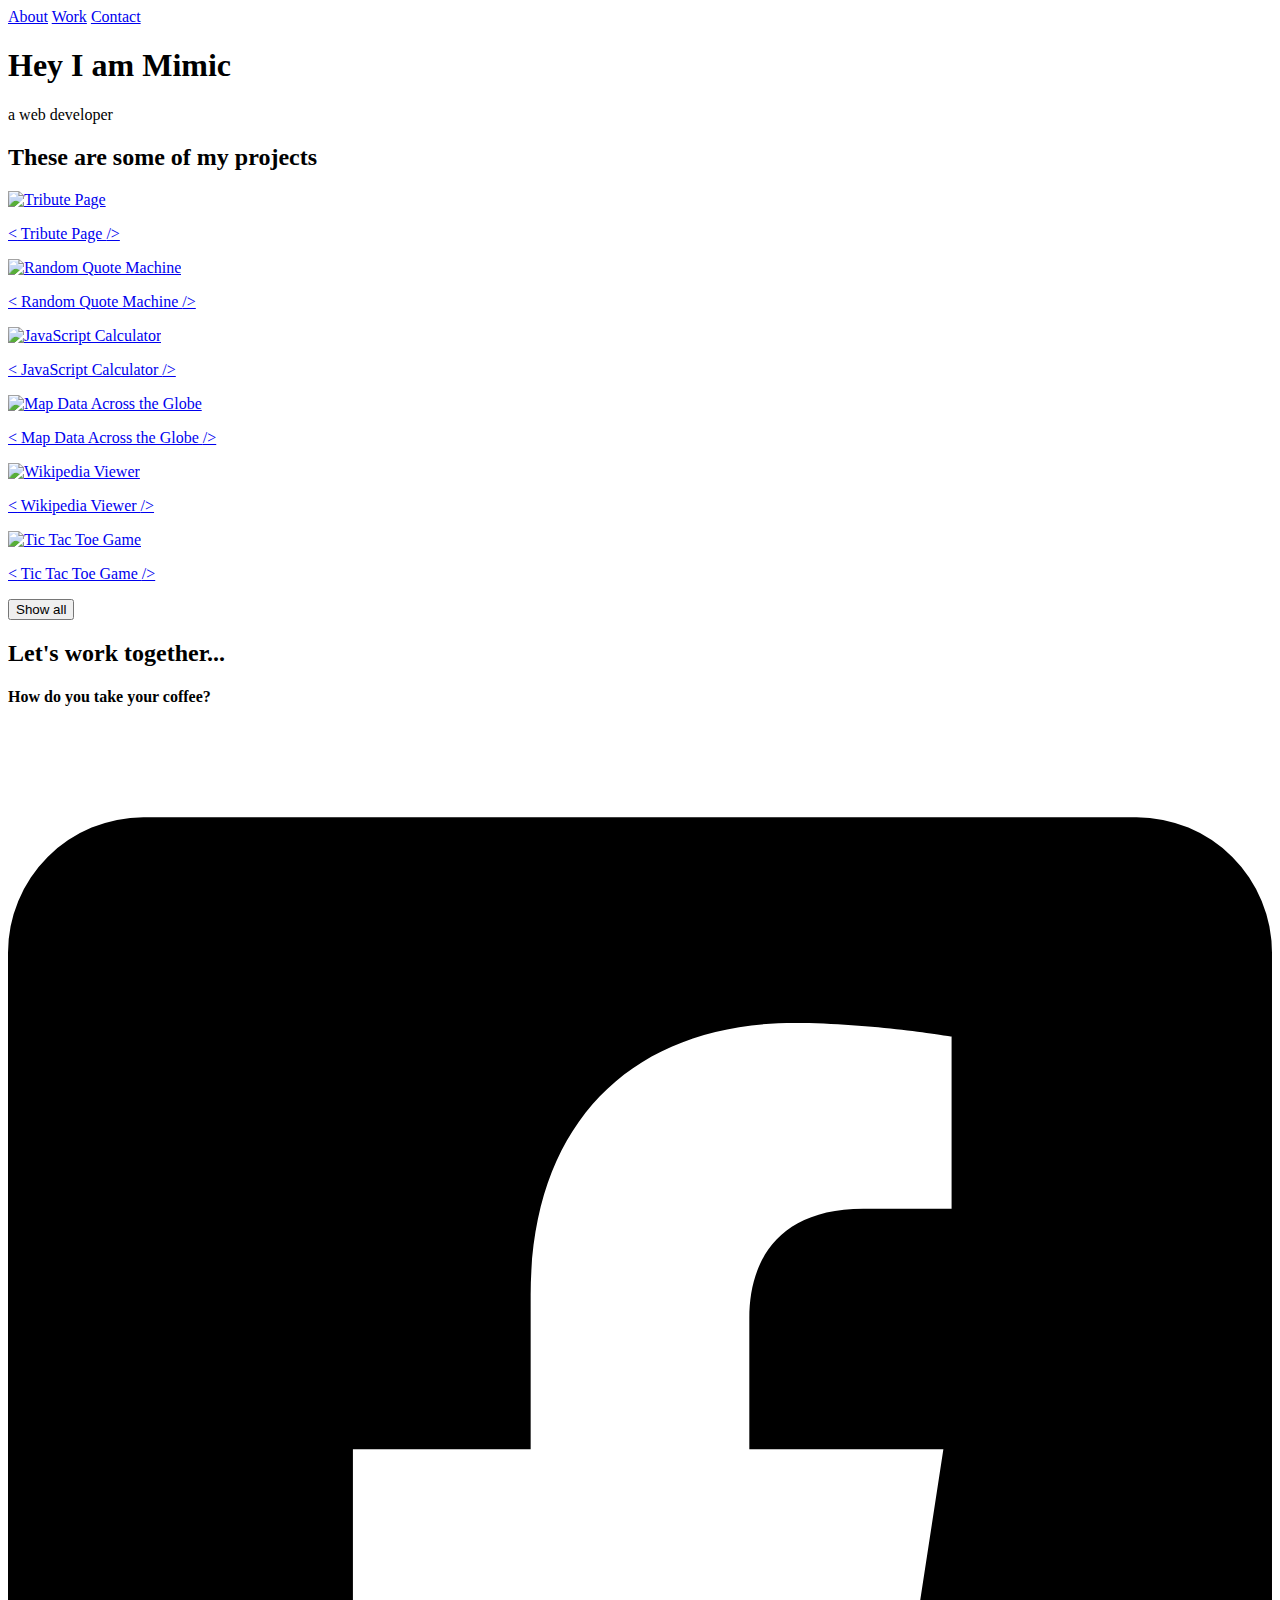
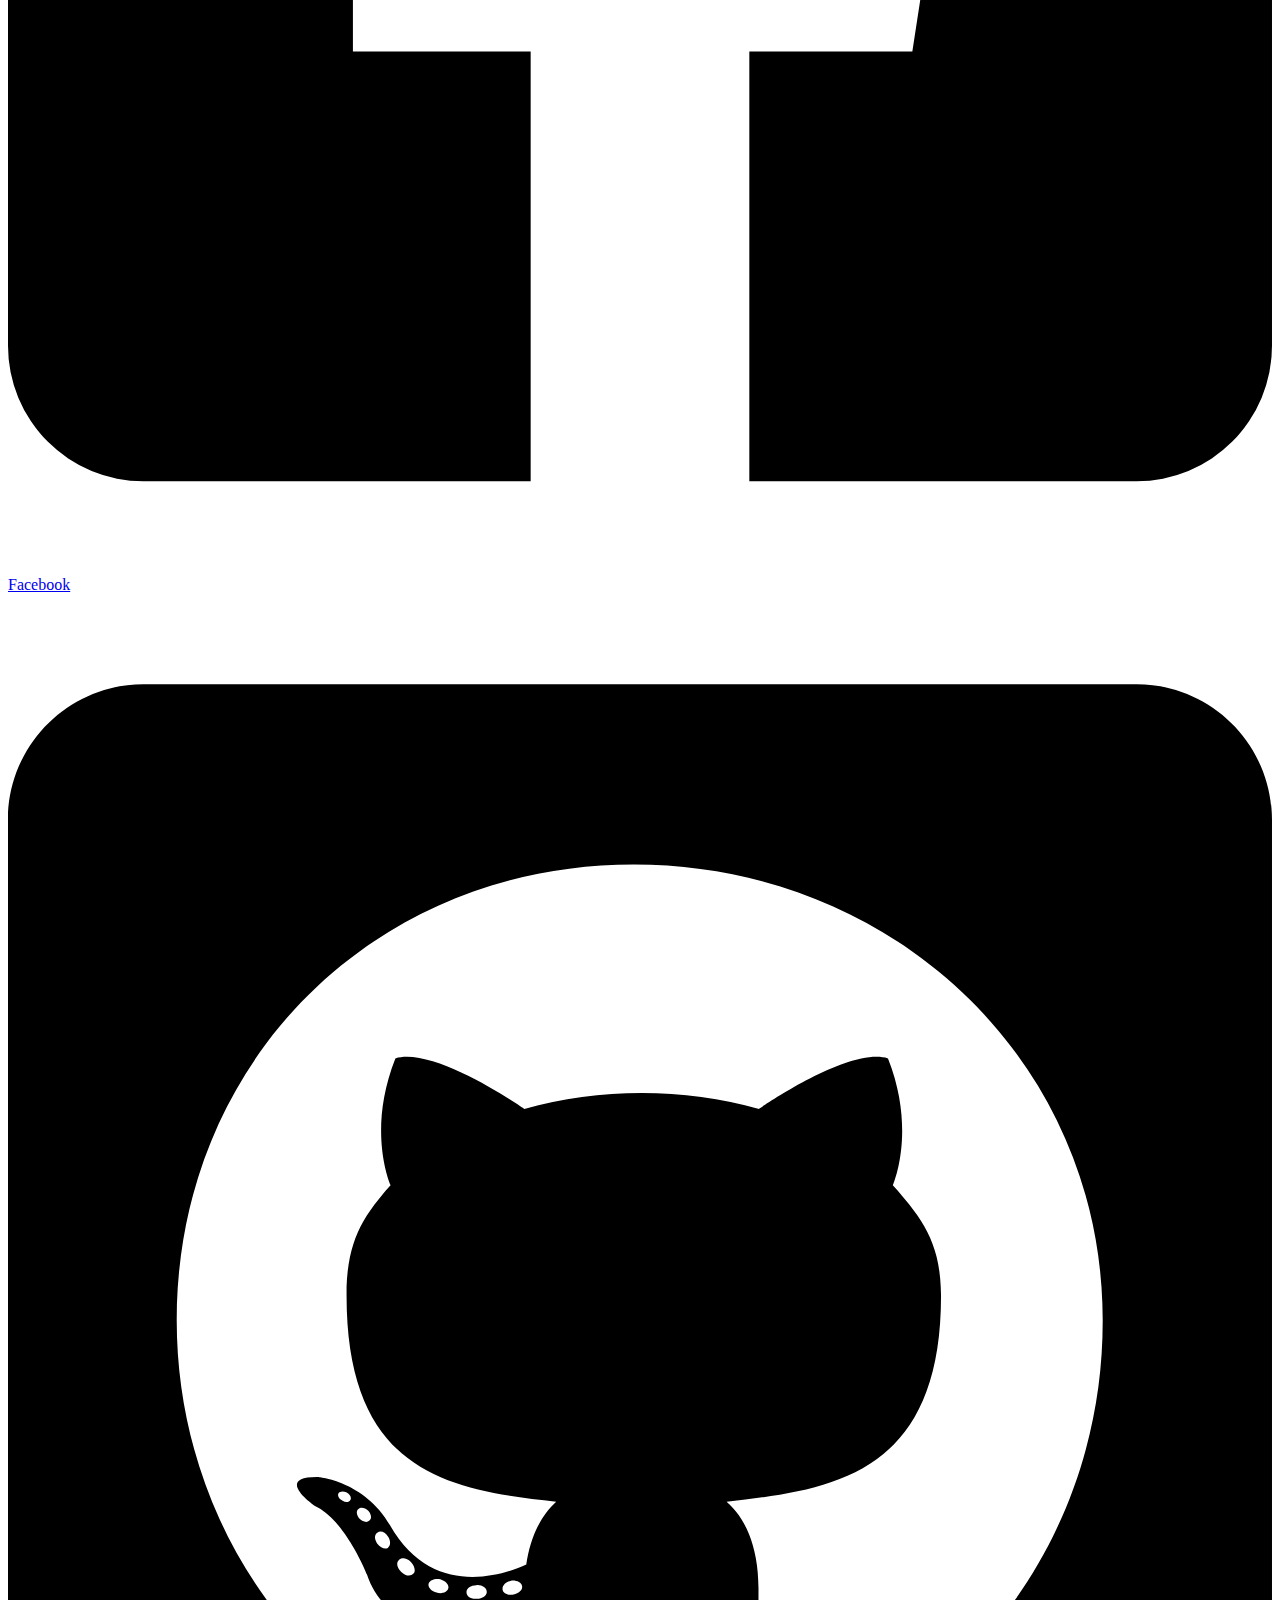
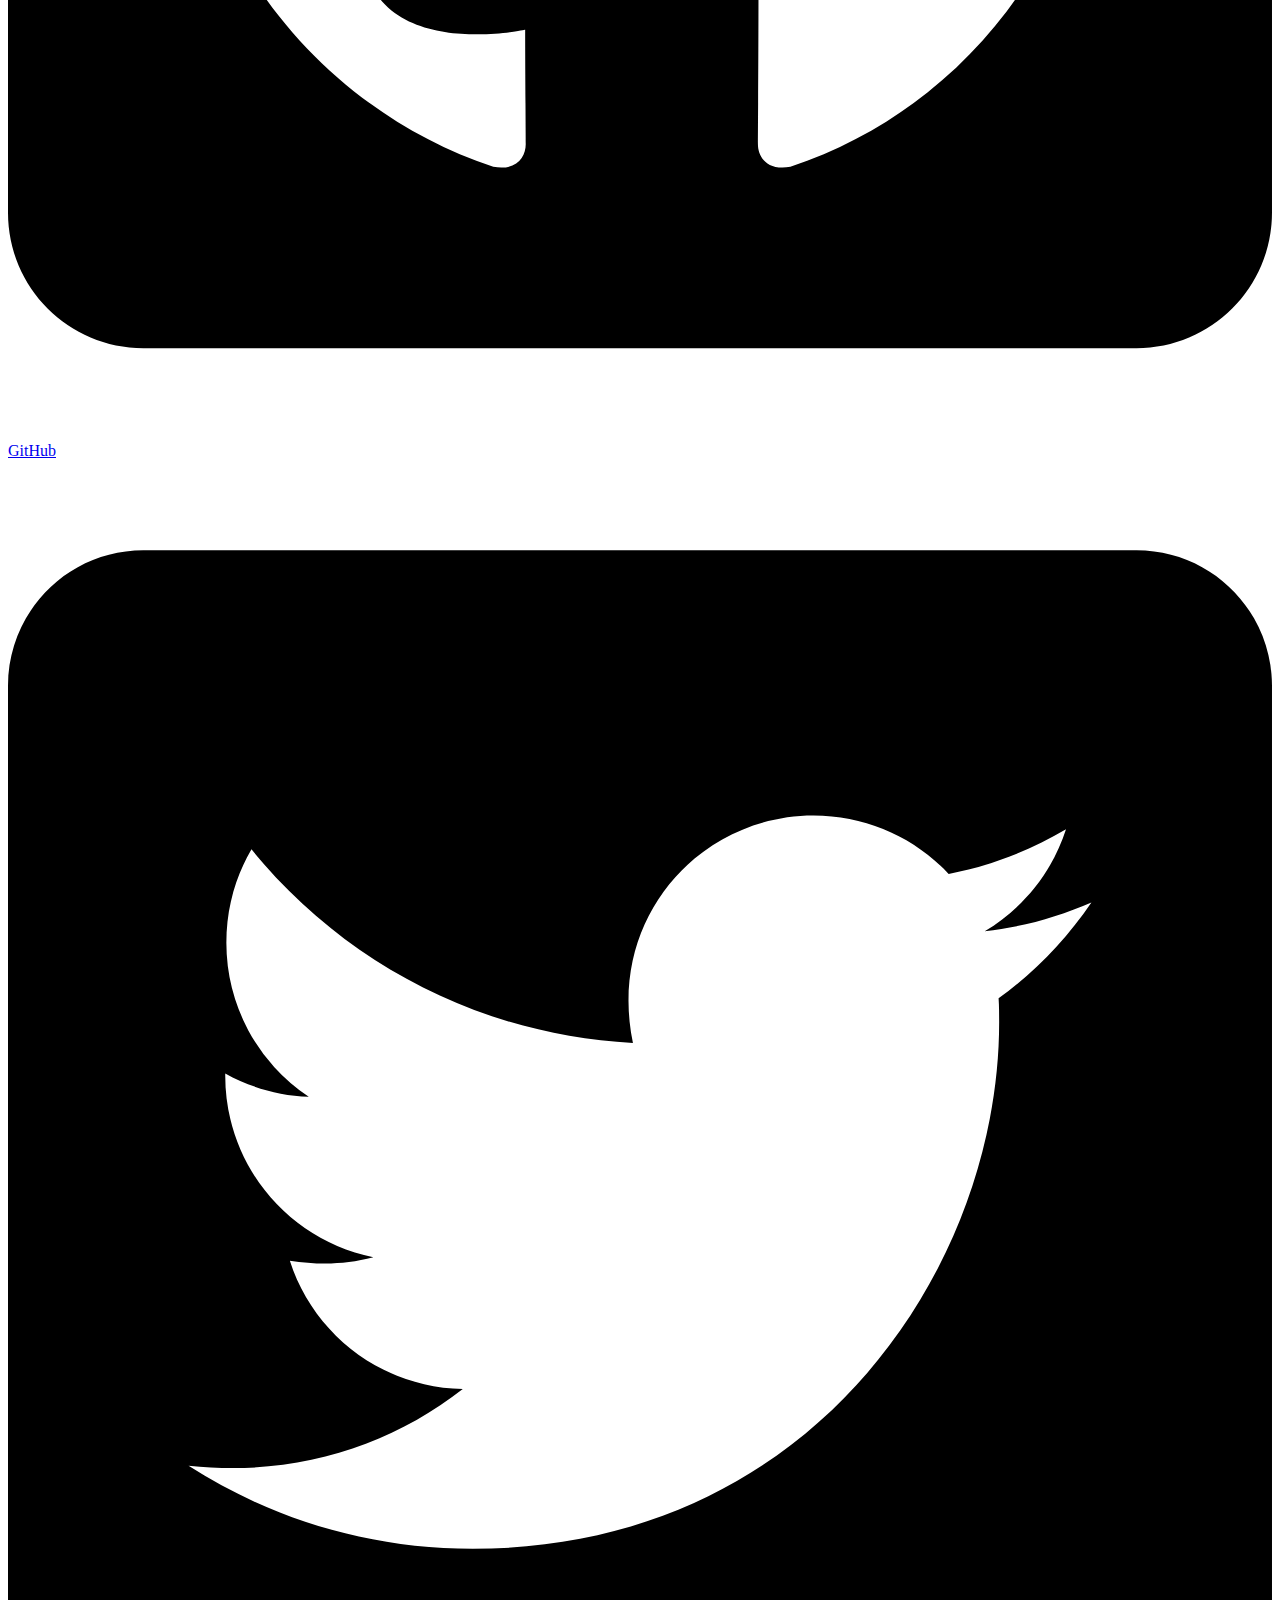
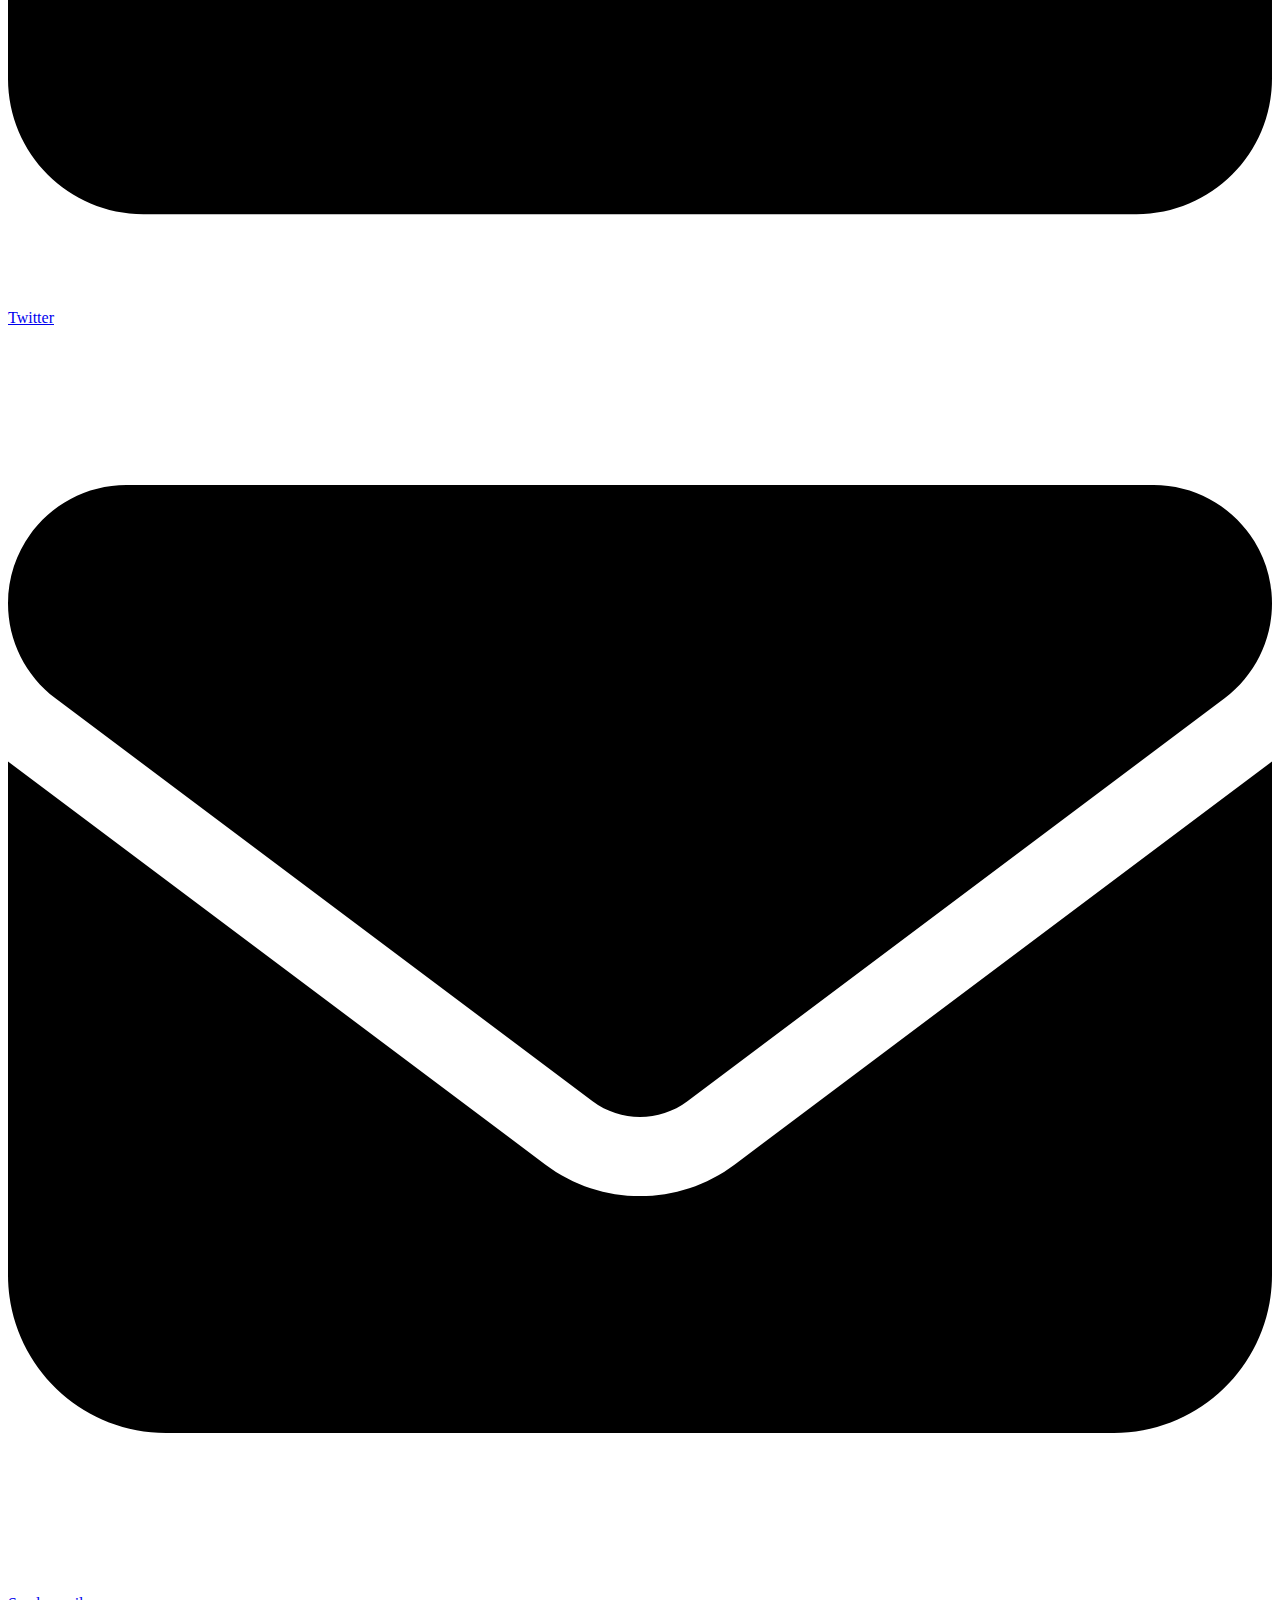
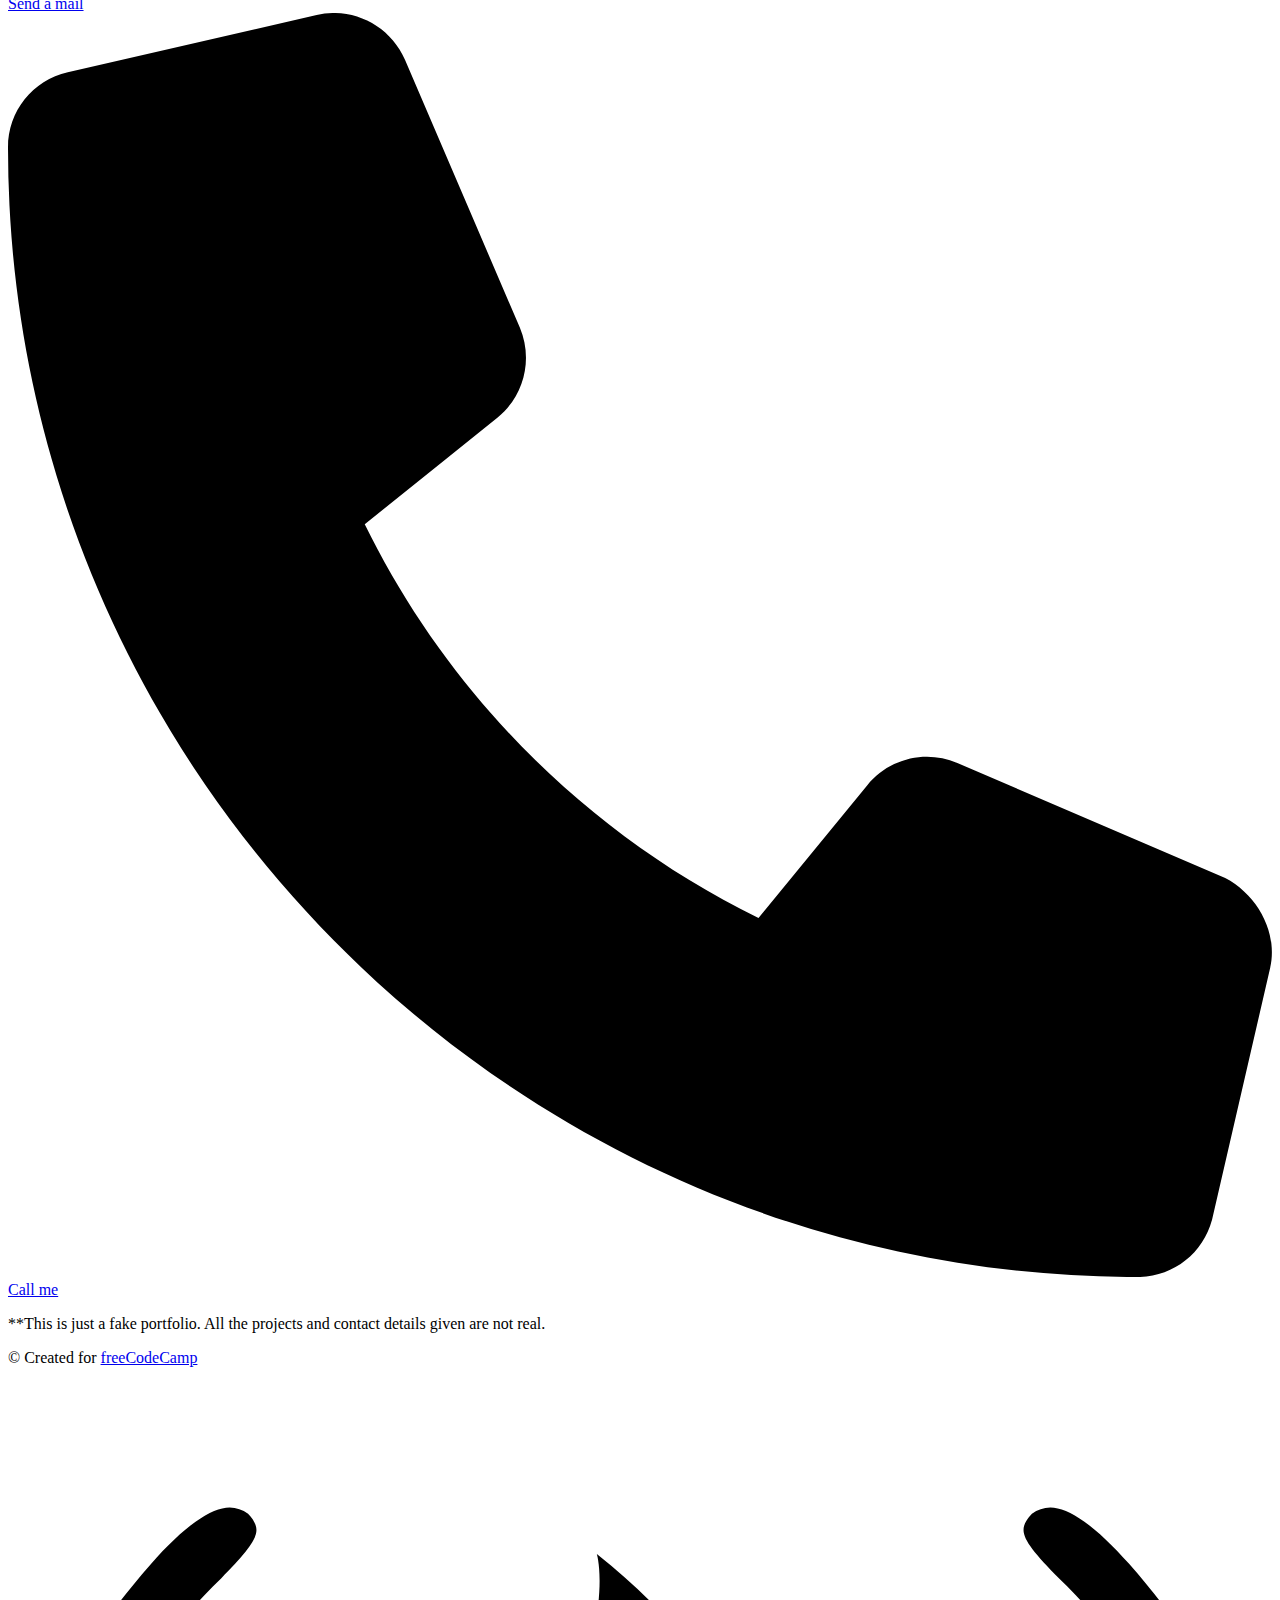
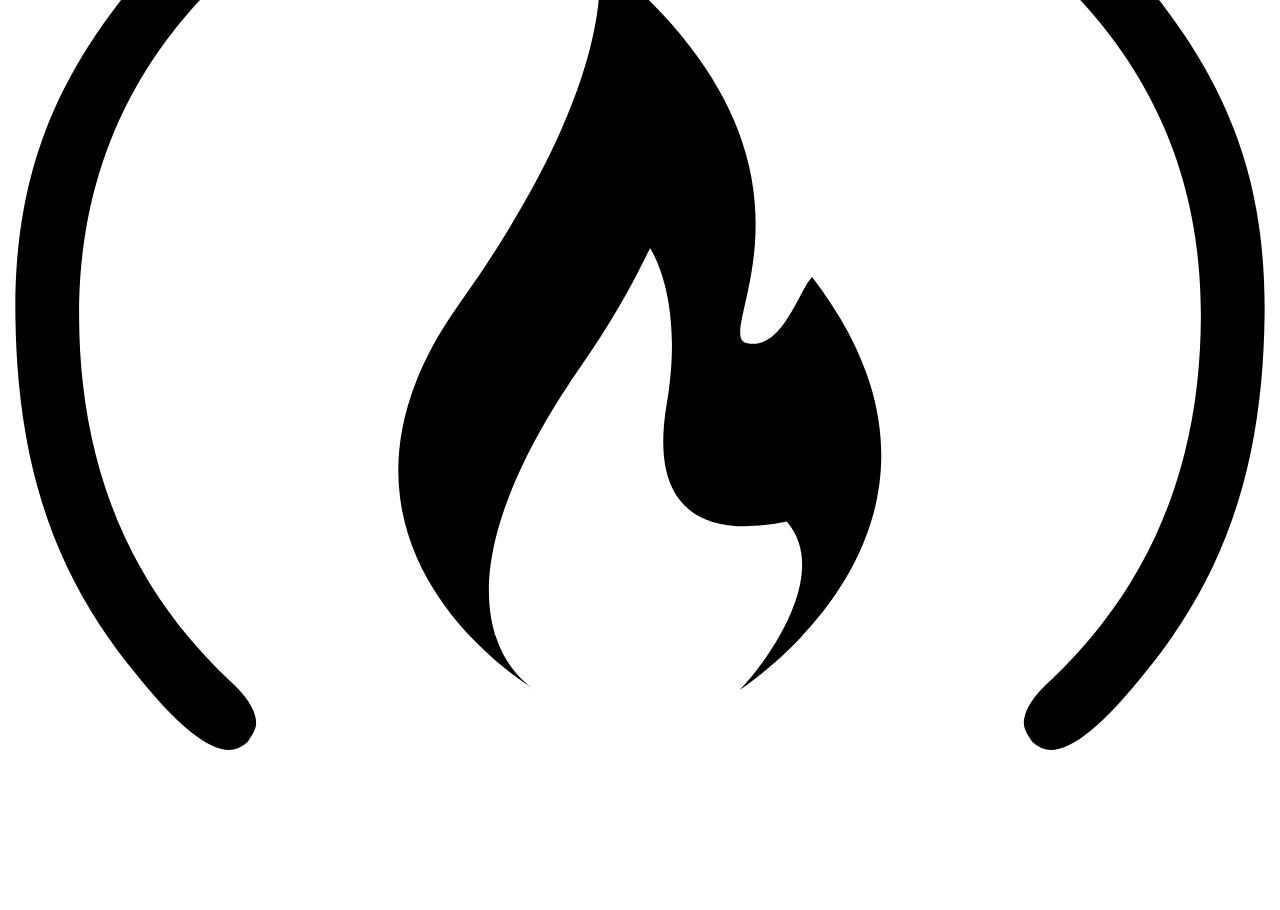
==== personal-portfolio-webpage/index.html @ 0eb646e3 "Organize directory" ====
<!DOCTYPE html>
<html lang="en">
<head>
	<meta charset="UTF-8">
	<meta http-equiv="X-UA-Compatible" content="IE=edge">
	<meta name="viewport" content="width=device-width, initial-scale=1.0">
	<title>Personal Portfolio Webpage</title>
	<link rel='stylesheet' href='/style.css'>
</head>
<body>
	<!-- START NAVBAR -->
	<header>
	<nav id='navbar'>
		<a href='#welcome-section'>About</a>
		<a href='#projects'>Work</a>
		<a href='#contact'>Contact</a>
	</nav>
	</header>
	<!-- END NAVBAR -->
	<main>
	<!-- START WELCOME SECTION -->
		<div id='welcome-section'>
			<h1>Hey I am Mimic</h1>
			<p>a web developer</p>
		</div>
	<!-- END WELCOME SECTION -->
	<!-- START PROJECTS -->
		<div id='projects'>
			<h2>These are some of my projects</h2>
			<div id='tiles-grid'>
				<div class='project-tile'>
					<a href='https://codepen.io/freeCodeCamp/full/zNqgVx' target='_blank'>
						<img src='https://cdn.freecodecamp.org/testable-projects-fcc/images/tribute.jpg' alt='Tribute Page'>
						<p><span>&lt;</span> Tribute Page <span>&#47;&gt;</span></p>
					</a>
				</div>
				<div class='project-tile'>
					<a href='https://codepen.io/freeCodeCamp/full/qRZeGZ' target='_blank'>
						<img src='https://cdn.freecodecamp.org/testable-projects-fcc/images/random-quote-machine.png' alt='Random Quote Machine'>
						<p><span>&lt;</span> Random Quote Machine <span>&#47;&gt;</span></p>
					</a>
				</div>
				<div class='project-tile'>
					<a href='https://codepen.io/freeCodeCamp/full/wgGVVX' target='_blank'>
						<img src='https://cdn.freecodecamp.org/testable-projects-fcc/images/calc.png' alt='JavaScript Calculator'>
						<p><span>&lt;</span> JavaScript Calculator <span>&#47;&gt;</span></p>
					</a>
				</div>
				<div class='project-tile'>
					<a href='https://codepen.io/freeCodeCamp/full/mVEJag' target='_blank'>
						<img src='https://cdn.freecodecamp.org/testable-projects-fcc/images/map.jpg' alt='Map Data Across the Globe'>
						<p><span>&lt;</span> Map Data Across the Globe <span>&#47;&gt;</span></p>
					</a>
				</div>
				<div class='project-tile'>
					<a href='https://codepen.io/freeCodeCamp/full/wGqEga' target='_blank'>
						<img src='https://cdn.freecodecamp.org/testable-projects-fcc/images/wiki.png' alt='Wikipedia Viewer'>
						<p><span>&lt;</span> Wikipedia Viewer <span>&#47;&gt;</span></p>
					</a>
				</div>
				<div class='project-tile'>
					<a href='https://codepen.io/freeCodeCamp/full/KzXQgy' target='_blank'>
						<img src='https://cdn.freecodecamp.org/testable-projects-fcc/images/tic-tac-toe.png' alt='Tic Tac Toe Game'>
						<p><span>&lt;</span> Tic Tac Toe Game <span>&#47;&gt;</span></p>
					</a>
				</div>
			</div>
			<a id='show-all' href='https://codepen.io/FreeCodeCamp/' target='_blank'><button><span>Show all</span></button></a>
		</div>
	<!-- END PROJECTS -->
	<!-- START CONTACT -->
		<div id='contact'>
			<div id='profile-text'>
				<h2>Let's work together...</h2>
				<h4>How do you take your coffee?</h4>
			</div>
			<div id='profile-links'>
					<a class='profile-link-class' href='https://facebook.com/freecodecamp' class='profile-link' target='_blank'><svg xmlns="http://www.w3.org/2000/svg" viewBox="0 0 448 512"><path d="M400 32H48A48 48 0 0 0 0 80v352a48 48 0 0 0 48 48h137.25V327.69h-63V256h63v-54.64c0-62.15 37-96.48 93.67-96.48 27.14 0 55.52 4.84 55.52 4.84v61h-31.27c-30.81 0-40.42 19.12-40.42 38.73V256h68.78l-11 71.69h-57.78V480H400a48 48 0 0 0 48-48V80a48 48 0 0 0-48-48z"/></svg>Facebook</a>
					<a class='profile-link-class' href='https://www.freecodecamp.org/fcc3b30daa3-f0b0-4f9a-a5bb-d6b2ca398b6b' class='profile-link' id='profile-link' target='_blank'><svg xmlns="http://www.w3.org/2000/svg" viewBox="0 0 448 512"><path d="M400 32H48C21.5 32 0 53.5 0 80v352c0 26.5 21.5 48 48 48h352c26.5 0 48-21.5 48-48V80c0-26.5-21.5-48-48-48zM277.3 415.7c-8.4 1.5-11.5-3.7-11.5-8 0-5.4.2-33 .2-55.3 0-15.6-5.2-25.5-11.3-30.7 37-4.1 76-9.2 76-73.1 0-18.2-6.5-27.3-17.1-39 1.7-4.3 7.4-22-1.7-45-13.9-4.3-45.7 17.9-45.7 17.9-13.2-3.7-27.5-5.6-41.6-5.6-14.1 0-28.4 1.9-41.6 5.6 0 0-31.8-22.2-45.7-17.9-9.1 22.9-3.5 40.6-1.7 45-10.6 11.7-15.6 20.8-15.6 39 0 63.6 37.3 69 74.3 73.1-4.8 4.3-9.1 11.7-10.6 22.3-9.5 4.3-33.8 11.7-48.3-13.9-9.1-15.8-25.5-17.1-25.5-17.1-16.2-.2-1.1 10.2-1.1 10.2 10.8 5 18.4 24.2 18.4 24.2 9.7 29.7 56.1 19.7 56.1 19.7 0 13.9.2 36.5.2 40.6 0 4.3-3 9.5-11.5 8-66-22.1-112.2-84.9-112.2-158.3 0-91.8 70.2-161.5 162-161.5S388 165.6 388 257.4c.1 73.4-44.7 136.3-110.7 158.3zm-98.1-61.1c-1.9.4-3.7-.4-3.9-1.7-.2-1.5 1.1-2.8 3-3.2 1.9-.2 3.7.6 3.9 1.9.3 1.3-1 2.6-3 3zm-9.5-.9c0 1.3-1.5 2.4-3.5 2.4-2.2.2-3.7-.9-3.7-2.4 0-1.3 1.5-2.4 3.5-2.4 1.9-.2 3.7.9 3.7 2.4zm-13.7-1.1c-.4 1.3-2.4 1.9-4.1 1.3-1.9-.4-3.2-1.9-2.8-3.2.4-1.3 2.4-1.9 4.1-1.5 2 .6 3.3 2.1 2.8 3.4zm-12.3-5.4c-.9 1.1-2.8.9-4.3-.6-1.5-1.3-1.9-3.2-.9-4.1.9-1.1 2.8-.9 4.3.6 1.3 1.3 1.8 3.3.9 4.1zm-9.1-9.1c-.9.6-2.6 0-3.7-1.5s-1.1-3.2 0-3.9c1.1-.9 2.8-.2 3.7 1.3 1.1 1.5 1.1 3.3 0 4.1zm-6.5-9.7c-.9.9-2.4.4-3.5-.6-1.1-1.3-1.3-2.8-.4-3.5.9-.9 2.4-.4 3.5.6 1.1 1.3 1.3 2.8.4 3.5zm-6.7-7.4c-.4.9-1.7 1.1-2.8.4-1.3-.6-1.9-1.7-1.5-2.6.4-.6 1.5-.9 2.8-.4 1.3.7 1.9 1.8 1.5 2.6z"/></svg>GitHub</a>
					<a class='profile-link-class' href='https://twitter.com/freecodecamp' class='profile-link' target='_blank'><svg xmlns="http://www.w3.org/2000/svg" viewBox="0 0 448 512"><path d="M400 32H48C21.5 32 0 53.5 0 80v352c0 26.5 21.5 48 48 48h352c26.5 0 48-21.5 48-48V80c0-26.5-21.5-48-48-48zm-48.9 158.8c.2 2.8.2 5.7.2 8.5 0 86.7-66 186.6-186.6 186.6-37.2 0-71.7-10.8-100.7-29.4 5.3.6 10.4.8 15.8.8 30.7 0 58.9-10.4 81.4-28-28.8-.6-53-19.5-61.3-45.5 10.1 1.5 19.2 1.5 29.6-1.2-30-6.1-52.5-32.5-52.5-64.4v-.8c8.7 4.9 18.9 7.9 29.6 8.3a65.447 65.447 0 0 1-29.2-54.6c0-12.2 3.2-23.4 8.9-33.1 32.3 39.8 80.8 65.8 135.2 68.6-9.3-44.5 24-80.6 64-80.6 18.9 0 35.9 7.9 47.9 20.7 14.8-2.8 29-8.3 41.6-15.8-4.9 15.2-15.2 28-28.8 36.1 13.2-1.4 26-5.1 37.8-10.2-8.9 13.1-20.1 24.7-32.9 34z"/></svg>Twitter</a>
					<a class='profile-link-class' href='mailto:example@example.com' class='profile-link' target='_blank'><svg xmlns="http://www.w3.org/2000/svg" viewBox="0 0 512 512"><path d="M464 64C490.5 64 512 85.49 512 112C512 127.1 504.9 141.3 492.8 150.4L275.2 313.6C263.8 322.1 248.2 322.1 236.8 313.6L19.2 150.4C7.113 141.3 0 127.1 0 112C0 85.49 21.49 64 48 64H464zM217.6 339.2C240.4 356.3 271.6 356.3 294.4 339.2L512 176V384C512 419.3 483.3 448 448 448H64C28.65 448 0 419.3 0 384V176L217.6 339.2z"/></svg>Send a mail</a>
					<a class='profile-link-class' href='tel:555-555-5555' class='profile-link' target='_blank'><svg xmlns="http://www.w3.org/2000/svg" viewBox="0 0 512 512"><path d="M511.2 387l-23.25 100.8c-3.266 14.25-15.79 24.22-30.46 24.22C205.2 512 0 306.8 0 54.5c0-14.66 9.969-27.2 24.22-30.45l100.8-23.25C139.7-2.602 154.7 5.018 160.8 18.92l46.52 108.5c5.438 12.78 1.77 27.67-8.98 36.45L144.5 207.1c33.98 69.22 90.26 125.5 159.5 159.5l44.08-53.8c8.688-10.78 23.69-14.51 36.47-8.975l108.5 46.51C506.1 357.2 514.6 372.4 511.2 387z"/></svg>Call me</a>
			</div>
		</div>
	<!-- END CONTACT -->
	</main>
	<!-- START FOOTER -->
	<footer>
		<p>**This is just a fake portfolio. All the projects and contact details given are not real.</p>

		<p>© Created for <a href='https://www.freecodecamp.com/' target='_blank'>freeCodeCamp <svg xmlns="http://www.w3.org/2000/svg" viewBox="0 0 576 512"><path d="M97.22,96.21c10.36-10.65,16-17.12,16-21.9,0-2.76-1.92-5.51-3.83-7.42A14.81,14.81,0,0,0,101,64.05c-8.48,0-20.92,8.79-35.84,25.69C23.68,137,2.51,182.81,3.37,250.34s17.47,117,54.06,161.87C76.22,435.86,90.62,448,100.9,448a13.55,13.55,0,0,0,8.37-3.84c1.91-2.76,3.81-5.63,3.81-8.38,0-5.63-3.86-12.2-13.2-20.55-44.45-42.33-67.32-97-67.48-165C32.25,188.8,54,137.83,97.22,96.21ZM239.47,420.07c.58.37.91.55.91.55Zm93.79.55.17-.13C333.24,420.62,333.17,420.67,333.26,420.62Zm3.13-158.18c-16.24-4.15,50.41-82.89-68.05-177.17,0,0,15.54,49.38-62.83,159.57-74.27,104.35,23.46,168.73,34,175.23-6.73-4.35-47.4-35.7,9.55-128.64,11-18.3,25.53-34.87,43.5-72.16,0,0,15.91,22.45,7.6,71.13C287.7,364,354,342.91,355,343.94c22.75,26.78-17.72,73.51-21.58,76.55,5.49-3.65,117.71-78,33-188.1C360.43,238.4,352.62,266.59,336.39,262.44ZM510.88,89.69C496,72.79,483.52,64,475,64a14.81,14.81,0,0,0-8.39,2.84c-1.91,1.91-3.83,4.66-3.83,7.42,0,4.78,5.6,11.26,16,21.9,43.23,41.61,65,92.59,64.82,154.06-.16,68-23,122.63-67.48,165-9.34,8.35-13.18,14.92-13.2,20.55,0,2.75,1.9,5.62,3.81,8.38A13.61,13.61,0,0,0,475.1,448c10.28,0,24.68-12.13,43.47-35.79,36.59-44.85,53.14-94.38,54.06-161.87S552.32,137,510.88,89.69Z"/></svg></a></p>
	</footer>
	<!-- END FOOTER -->
</body>
</html>
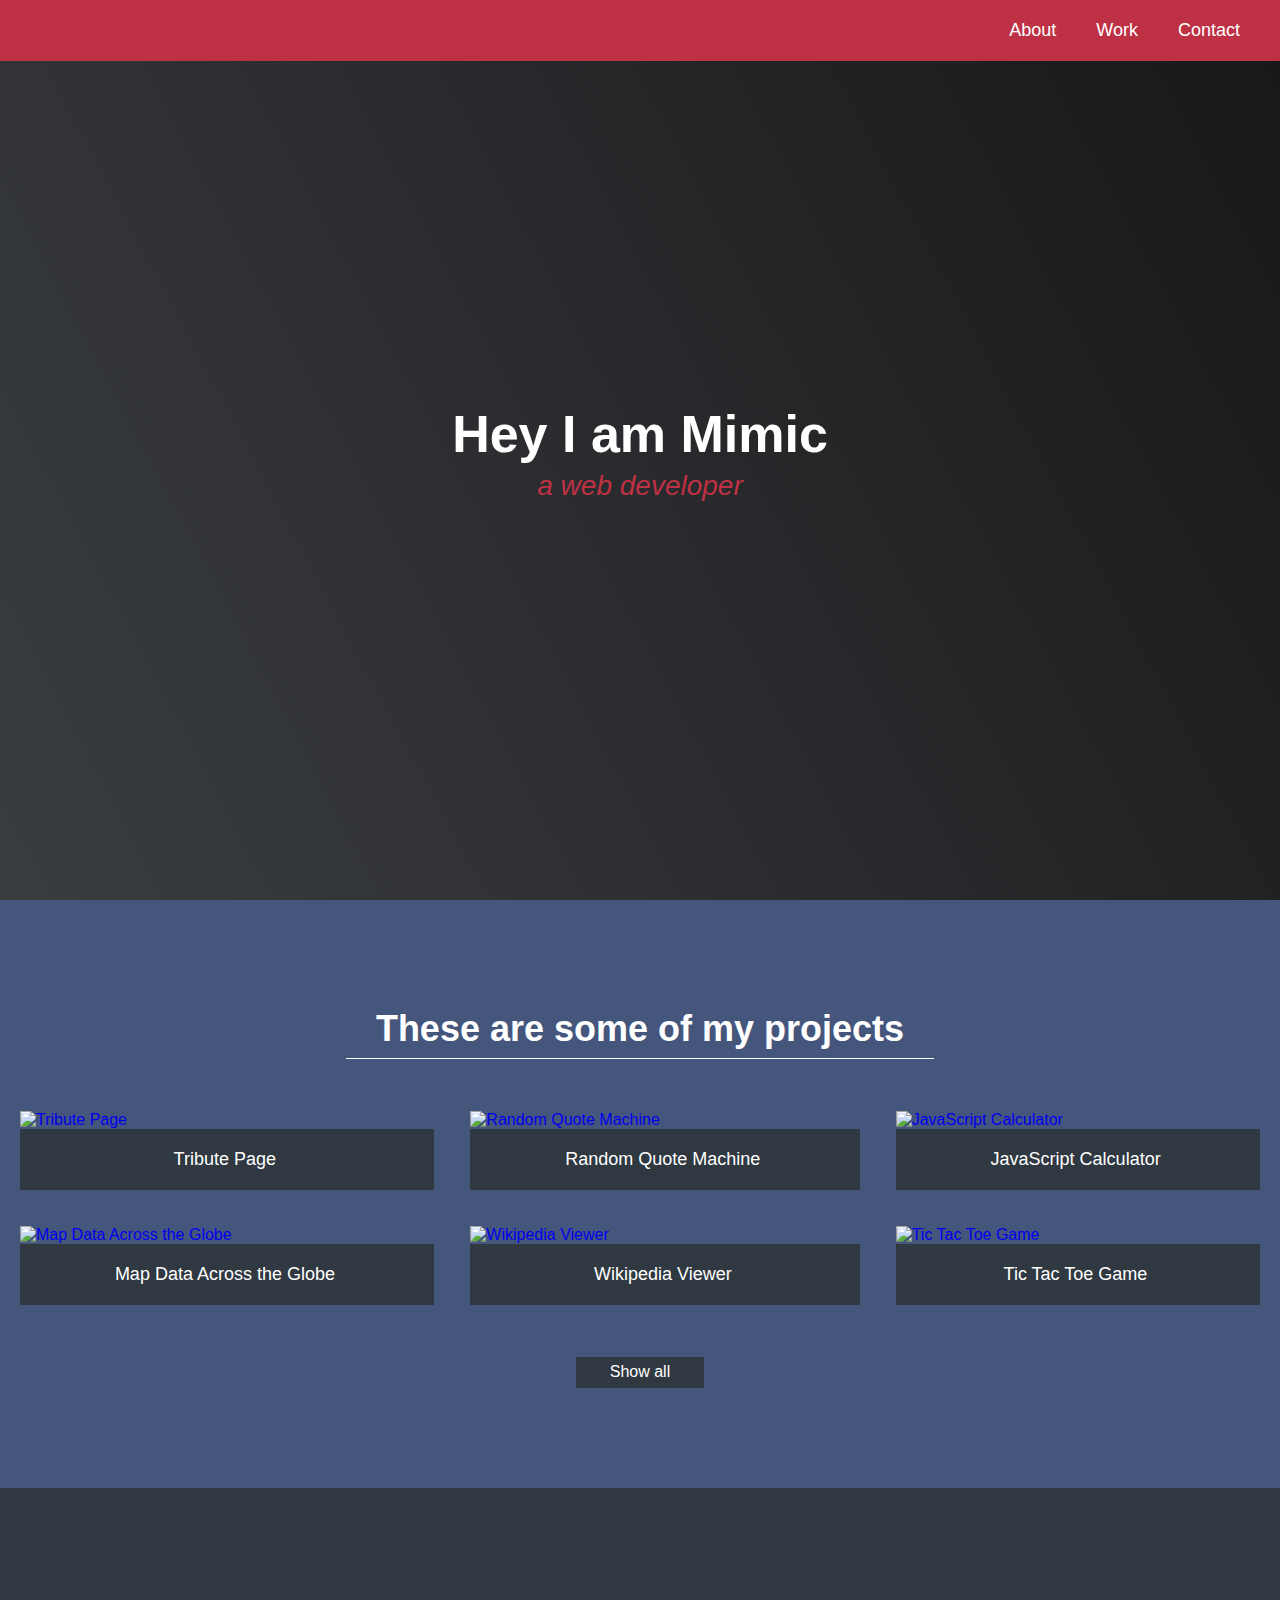
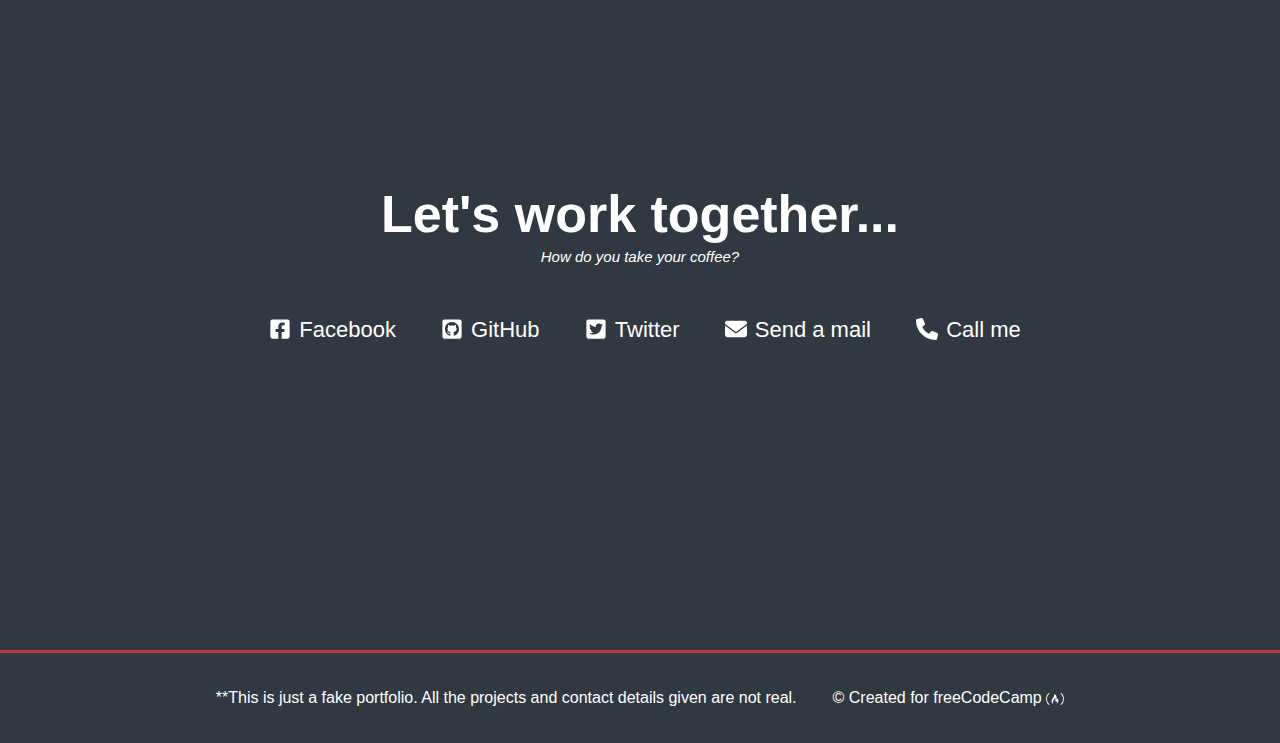
==== commit d54475de: "Edit file directory" ====
--- a/personal-portfolio-webpage/index.html
+++ b/personal-portfolio-webpage/index.html
@@ -5,7 +5,7 @@
 	<meta http-equiv="X-UA-Compatible" content="IE=edge">
 	<meta name="viewport" content="width=device-width, initial-scale=1.0">
 	<title>Personal Portfolio Webpage</title>
-	<link rel='stylesheet' href='/style.css'>
+	<link rel='stylesheet' href='style.css'>
 </head>
 <body>
 	<!-- START NAVBAR -->
@@ -92,4 +92,4 @@
 	</footer>
 	<!-- END FOOTER -->
 </body>
-</html>+</html>
--- a/personal-portfolio-webpage/style.css
+++ b/personal-portfolio-webpage/style.css
@@ -0,0 +1,293 @@
+/* * {
+  border: 1px red solid;
+} */
+
+@font-face {
+  font-family: Raleway;
+  src: url(https://fonts.googleapis.com/css2?family=Raleway&display=swap);
+}
+
+*, *::before, *::after {
+	box-sizing: inherit;
+}
+html {
+scroll-behavior: smooth;
+}
+
+* {
+	box-sizing: border-box;
+	font-family: 'Raleway', sans-serif;
+	margin: 0;
+	padding: 0;
+}
+
+header {
+	background-color: #be3144;
+	position: fixed;
+	top: 0;
+	left: 0;
+	right: 0;
+	width: 100%;
+	z-index: 10;
+}
+
+#navbar {
+	font-size: 0;
+	display: flex;
+	justify-content: flex-end;
+	margin-right: 20px;
+}
+
+#navbar a {
+	display: inline-block;
+	font-size: 18px;
+	color: white;
+	padding: 20px 20px;
+}
+
+a {
+	text-decoration: none;
+}
+
+main {
+	display: flex;
+	flex-direction: column;
+}
+
+main #welcome-section {
+	width: 100%;
+	height: 100vh;
+	background-color: #000;
+  background-image: linear-gradient(62deg, #3a3d40 0%, #181719 100%);
+	display: flex;
+	flex-direction: column;
+	align-items: center;
+	justify-content: center;
+}
+
+#welcome-section h1 {
+	color: white;
+	font-size: 52px;
+	font-weight: bolder;
+	padding: 6px 0;
+	margin-bottom: 0;
+}
+
+#welcome-section p {
+	color: #be3144;
+	margin-top: 0;
+	font-size: 28px;
+	font-style: italic;
+	font-weight: 100;
+}
+
+#projects {
+	background-color: #45567d;
+	display: flex;
+	flex-direction: column;
+	align-items: center;
+	padding: 100px 20px;
+	gap: 52px;
+}
+
+#projects h2 {
+	font-size: 36px;
+	color: white;
+	padding: 8px 30px;
+	margin: auto;
+	border-bottom: white 1px solid;
+	text-align: center;
+}
+
+#tiles-grid {
+	display: grid;
+	grid-template-columns: auto auto auto;
+	gap: 36px;
+	max-width: 1280px;
+	width: 100%;
+}
+
+#tiles .project-tile {
+	width: 100%;
+	height: 100%;
+}
+
+.project-tile a {
+	display: flex;
+	flex-direction: column;
+	width: 100%;
+	height: 100%;
+}
+
+.project-tile img {
+	width: 100%;
+	height: 100%;
+	object-fit: cover;
+}
+
+.project-tile a p {
+	background-color: #303841;
+	color: white;
+	display: block;
+	text-decoration: none;
+	font-size: 18px;
+	padding: 20px 0;
+	margin: 0;
+	text-align: center;
+}
+
+a p span {
+	font-size: 16px;
+	color: rgba(216, 146, 15, 0);
+	transition: color 0.3s ease-out;
+}
+
+a:hover p span {
+	color: rgb(216, 146, 15);
+}
+
+#show-all {
+	border-radius: 2px;
+}
+
+#projects button {
+	display: inline-block;
+	color: white;
+	font-size: 1em;
+	padding: .4em 1.2em;
+	cursor: pointer;
+	background-color: #303841;
+	text-align: center;
+	transition: all 0.3s ease-out;
+	border: none;
+	width: 128px;
+}
+
+#projects button:hover {
+	background-color: #be3144;
+}
+
+#projects button span {
+	display: inline-block;
+	position: relative;
+  transition: 0.5s;
+}
+
+#projects button span:after {
+	content: '>>';
+  position: absolute;
+  opacity: 0;
+  top: 0;
+  right: -8px;
+  transition: 0.5s;
+}
+
+#projects button:hover span {
+	padding-right: 16px;
+}
+
+#projects button:hover span:after {
+	opacity: 1;
+}
+
+#contact {
+	height: 85vh;
+	background-color: #303841;
+	display: flex;
+	flex-direction: column;
+	align-items: center;
+	justify-content: center;
+	color: white;
+	text-align: center;
+	padding: 16px;
+	gap: 38px;
+	border-bottom: #be3144 3px solid;
+}
+
+#profile-text h2 {
+	font-size: 52px;
+}
+
+#profile-text h4 {
+	font-size: 15px;
+	font-weight: 100;
+	font-style: italic;
+	padding: 4px;
+}
+
+#profile-links {
+	display: flex;
+	flex-wrap: wrap;
+	width: 100%;
+	justify-content: center;
+}
+
+#profile-links a {
+	display: inline-block;
+	text-decoration: none;
+	color: white;
+	line-height: 24px;
+	vertical-align: middle;
+	font-size: 22px;
+	padding: .5em .8em;
+	transition: all .3s;
+}
+
+#profile-links a:hover {
+	transform: translateY(7px);
+}
+
+footer {
+	display: flex;
+	color: white;
+	padding: 36px;
+	gap: 36px;
+	background-color: #303841;
+	justify-content: center;
+}
+
+footer a {
+	text-decoration: none;
+	color: white;
+	font-size: 16px;
+	transition: all .4s ease-out;
+}
+
+footer a:hover {
+	color: #bbb;
+}
+
+svg {
+	fill: white;
+	display: inline-block;
+  vertical-align: top;
+}
+
+#profile-links svg {
+	height: 22px;
+	width: 42px;
+	margin-right: -2px;
+}
+
+footer svg {
+	height: 16px;
+	margin-top: 2px;
+	transition: all .3s ease-out;
+	m
+}
+
+footer a:hover svg {
+	fill: #bbb;
+}
+
+@media screen and (max-width: 1230px) {
+	#tiles-grid {
+		grid-template-columns: auto auto;
+	}
+}
+
+@media screen and (max-width: 700px) {
+	#tiles-grid {
+		grid-template-columns: auto;
+	}
+}